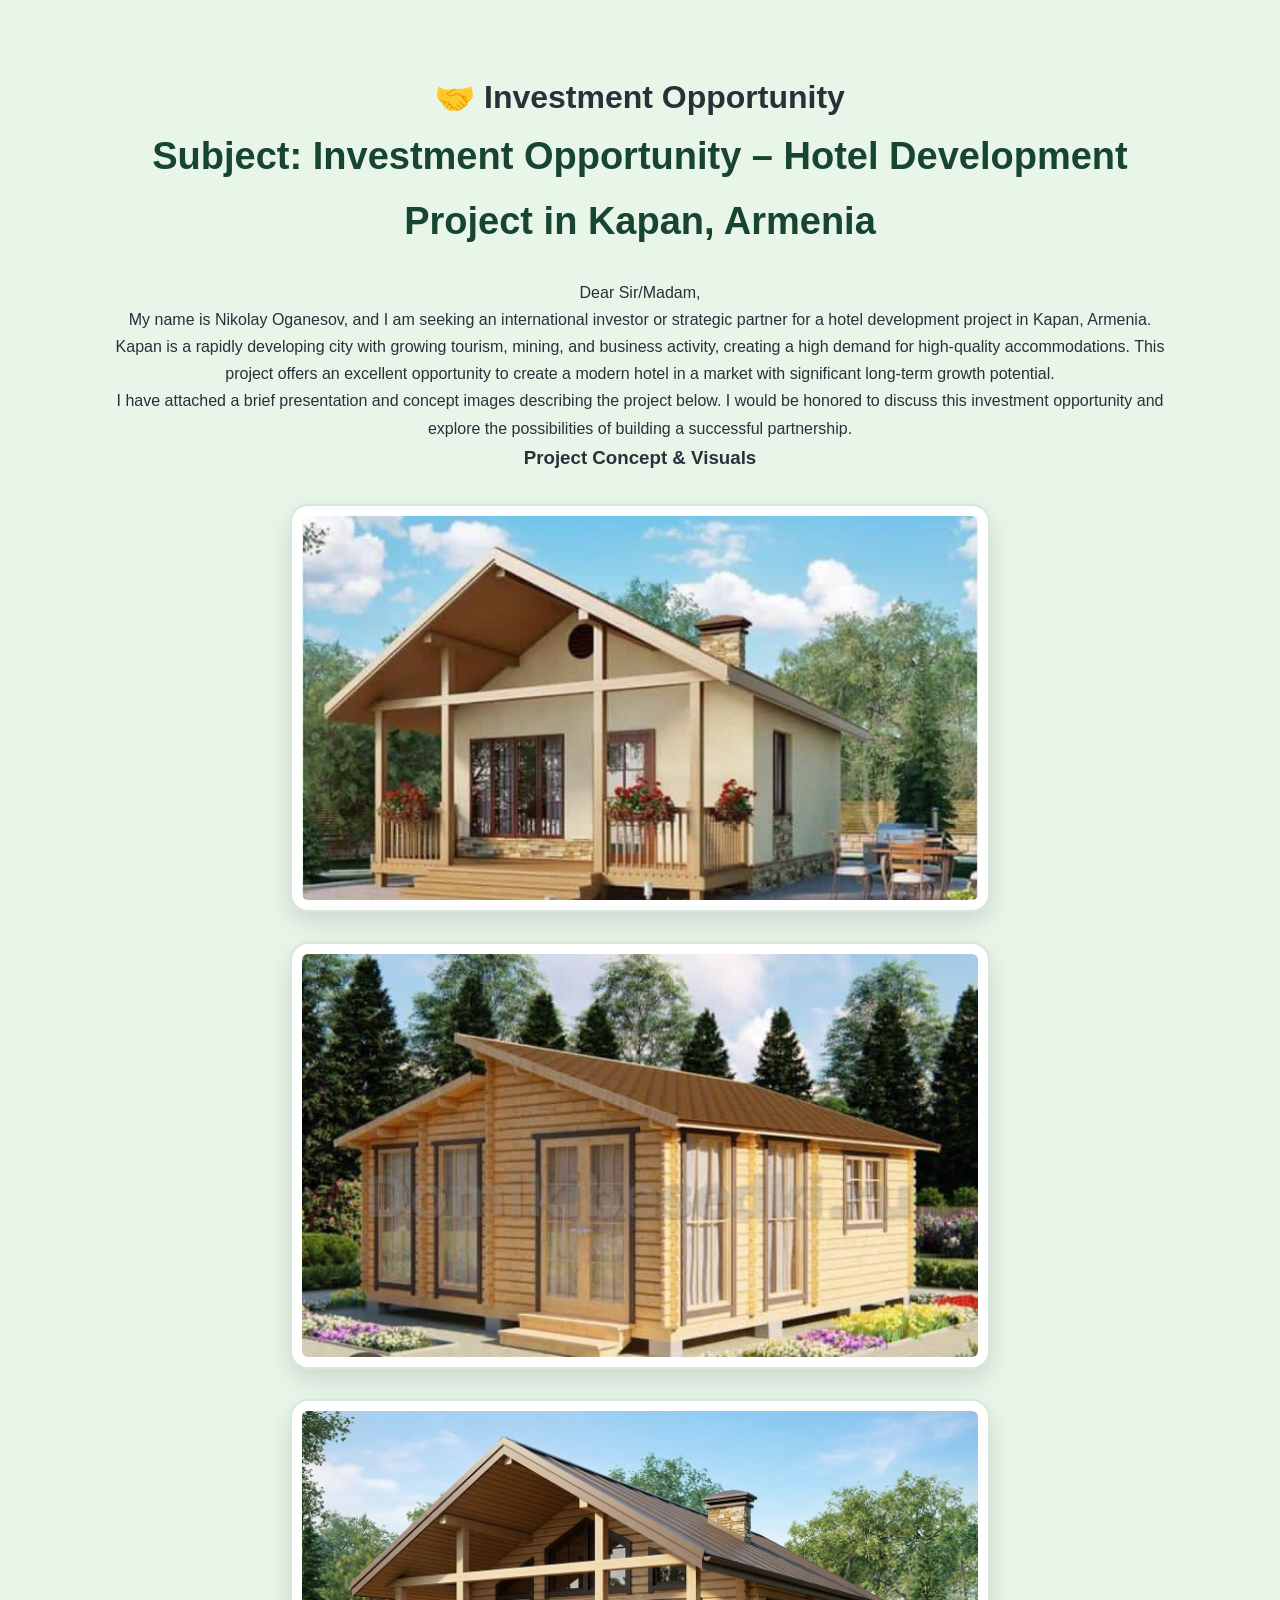
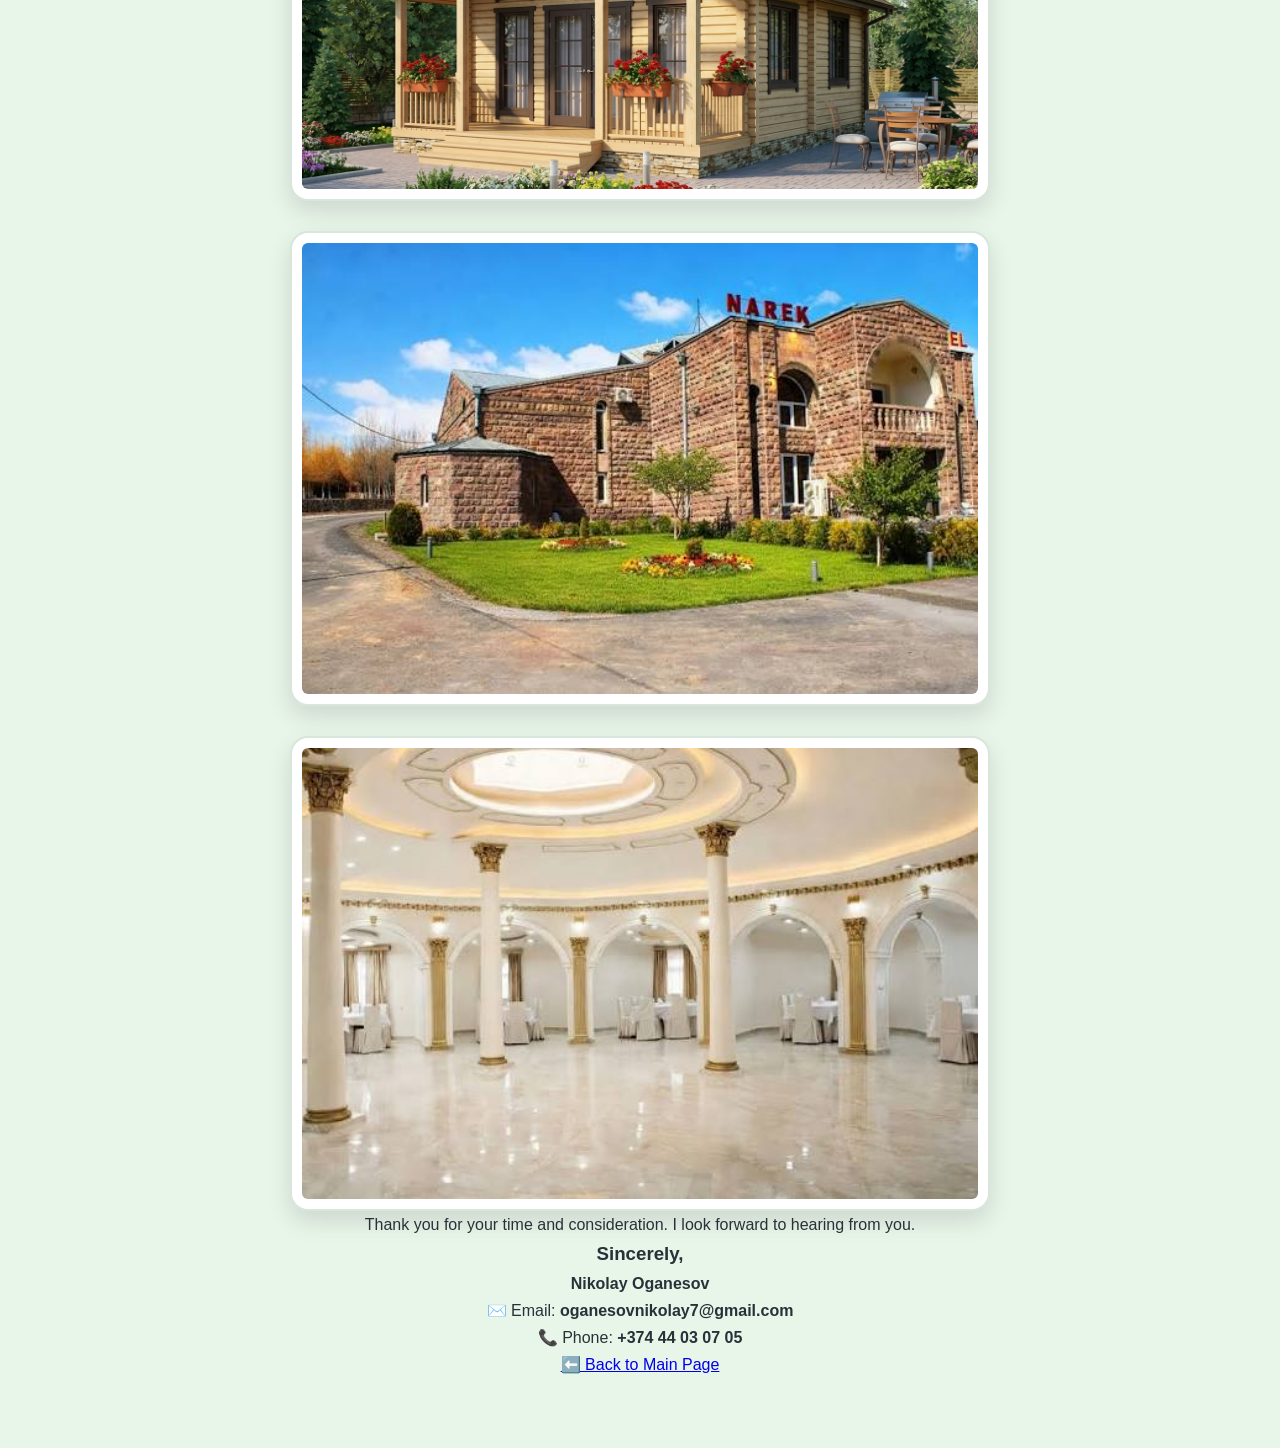
==== partner.html @ a2653669 "Add files via upload" ====
<!DOCTYPE html>
<html lang="en">
<head>
    <meta charset="UTF-8">
    <meta name="viewport" content="width=device-width, initial-scale=1.0">
    <title>Investment Opportunity – Hotel Development Project in Kapan, Armenia</title>
    <link rel="stylesheet" href="style.css">
</head>
<body>

    <div class="container partner-page">
        <h1>🤝 Investment Opportunity</h1>
        
        <div class="partner-content">
            <h2>Subject: Investment Opportunity – Hotel Development Project in Kapan, Armenia</h2>
            
            <p class="intro-text">Dear Sir/Madam,</p>
            
            <p>
                My name is Nikolay Oganesov, and I am seeking an international investor or strategic partner for a hotel development project in Kapan, Armenia.
            </p>
            
            <p>
                Kapan is a rapidly developing city with growing tourism, mining, and business activity, creating a high demand for high-quality accommodations. This project offers an excellent opportunity to create a modern hotel in a market with significant long-term growth potential.
            </p>

            <p>
                I have attached a brief presentation and concept images describing the project below. I would be honored to discuss this investment opportunity and explore the possibilities of building a successful partnership.
            </p>

            <!-- 🖼️ 5 ՆԿԱՐՆԵՐԻ ՊԱՏԿԵՐԱՍՐԱՀ (GALLERY) -->
            <div class="project-gallery">
                <h3>Project Concept & Visuals</h3>
                <div class="gallery-grid">
                    <img src="hotel1.jpg" alt="Kapan Lodge Concept 1" class="gallery-image">
                    <img src="hotel2.jpg" alt="Kapan Lodge Concept 2" class="gallery-image">
                    <img src="hotel3.jpg" alt="Kapan Lodge Concept 3" class="gallery-image">
                    <img src="hotel4.jpg" alt="Kapan Lodge Concept 4" class="gallery-image">
                    <img src="hotel5.jpg" alt="Kapan Lodge Concept 5" class="gallery-image">
                </div>
            </div>

            <p>
                Thank you for your time and consideration. I look forward to hearing from you.
            </p>

            <div class="contact-details">
                <h3>Sincerely,</h3>
                <p><strong>Nikolay Oganesov</strong></p>
                <p>✉️ Email: <strong>oganesovnikolay7@gmail.com</strong></p>
                <p>📞 Phone: <strong>+374 44 03 07 05</strong></p>
            </div>
        </div>

        <a href="index.html" class="back-btn">⬅️ Back to Main Page</a>
    </div>

</body>
</html>
---- style.css ----
/* Reset */
* {
    box-sizing: border-box;
    margin: 0;
    padding: 0;
}

html {
    scroll-behavior: smooth;
}

body {
    font-family: 'Segoe UI', Tahoma, Geneva, Verdana, sans-serif;
    background: #e8f5e9;
    color: #263238;
    line-height: 1.7;
}

section {
    scroll-margin-top: 90px;
}

/* Navigation */
.navbar {
    position: absolute;
    top: 0;
    width: 100%;
    padding: 25px 8%;
    display: flex;
    justify-content: space-between;
    align-items: center;
    z-index: 10;
}

.logo {
    color: white;
    font-size: 30px;
    font-weight: 800;
}

.nav-links a {
    color: white;
    text-decoration: none;
    margin-left: 30px;
    font-size: 17px;
    font-weight: 600;
    transition: .3s;
}

.nav-links a:hover {
    color: #8ee6a0;
}

/* Hero Section */
.hero {
    min-height: 90vh;
    background: linear-gradient(rgba(15,40,30,0.75), rgba(15,40,30,0.75)), url("hotel.jpg");
    background-size: cover;
    background-position: center;
    display: flex;
    justify-content: center;
    align-items: center;
    text-align: center;
    color: white;
}

.hero h1 {
    font-size: 65px;
    margin-bottom: 20px;
    animation: show 1s;
}

.hero p {
    font-size: 24px;
    margin-bottom: 35px;
}

.btn {
    display: inline-block;
    background: #49a65a;
    color: white;
    padding: 16px 45px;
    border-radius: 40px;
    text-decoration: none;
    font-size: 18px;
    font-weight: bold;
    transition: .3s;
}

.btn:hover {
    background: #246b36;
    transform: translateY(-5px);
}

/* Statistics */
.stats-bar {
    display: grid;
    grid-template-columns: repeat(auto-fit, minmax(220px, 1fr));
    background: #173b2d;
    padding: 40px;
    text-align: center;
    color: white;
}

.stat-item strong {
    display: block;
    font-size: 30px;
    color: #8ee6a0;
}

.stat-item span {
    font-size: 16px;
}

/* Sections */
.container {
    max-width: 1100px;
    margin: auto;
    padding: 70px 20px;
    text-align: center;
}

h2 {
    font-size: 38px;
    color: #17452f;
    margin-bottom: 25px;
}

/* Main Page Gallery */
.gallery-grid {
    display: flex;
    justify-content: center;
    margin-top: 30px;
}

.gallery-grid img {
    width: 100%;
    max-width: 450px;
    height: 260px;
    object-fit: cover;
    border-radius: 12px;
    box-shadow: 0 8px 20px rgba(0, 0, 0, 0.12);
    transition: transform 0.3s ease;
}

.gallery-grid img:hover {
    transform: scale(1.02);
}

/* Program Cards */
.program-grid {
    display: grid;
    grid-template-columns: repeat(auto-fit, minmax(280px, 1fr));
    gap: 25px;
    margin-top: 40px;
}

.program-card {
    background: white;
    padding: 35px;
    border-radius: 20px;
    box-shadow: 0 10px 25px rgba(0, 0, 0, 0.08);
    transition: .3s;
}

.program-card:hover {
    transform: translateY(-10px);
}

.program-card h3 {
    color: #2e7d45;
    margin-bottom: 15px;
}

/* Contact Section */
.author-section {
    background: white;
    border-radius: 25px;
    box-shadow: 0 10px 30px rgba(0, 0, 0, 0.1);
    margin-bottom: 50px;
}

.author-info h3 {
    font-size: 32px;
    color: #17452f;
}

.author-info p {
    margin: 12px;
    font-size: 18px;
}
/* ===== Images ===== */

img {
    max-width: 100%;
    height: auto;
    display: block;
}

/* Gallery */

.gallery-grid,
.gallery-grid-5 {
    width: 100%;
    display: flex;
    flex-direction: column;
    align-items: center;
    gap: 30px;
}

/* Every image */

.gallery-image,
.project-image,
.gallery-grid img {

    width: 100%;
    max-width: 700px;

    height: auto;

    object-fit: contain;

    border-radius: 18px;

    border: 2px solid #d8e6dc;

    background: #fff;

    padding: 10px;

    box-shadow: 0 10px 25px rgba(0,0,0,.12);

    transition: .35s;

}

/* Hover */

.gallery-image:hover,
.project-image:hover,
.gallery-grid img:hover {

    transform: scale(1.02);

    box-shadow: 0 15px 35px rgba(0,0,0,.18);

}

/* Image container */

.project-image-container {

    width: 100%;

    display: flex;

    justify-content: center;

    margin: 30px 0;

}

/* Mobile */

@media (max-width:768px){

    .gallery-image,
    .project-image,
    .gallery-grid img{

        max-width:100%;

        padding:6px;

    }

}
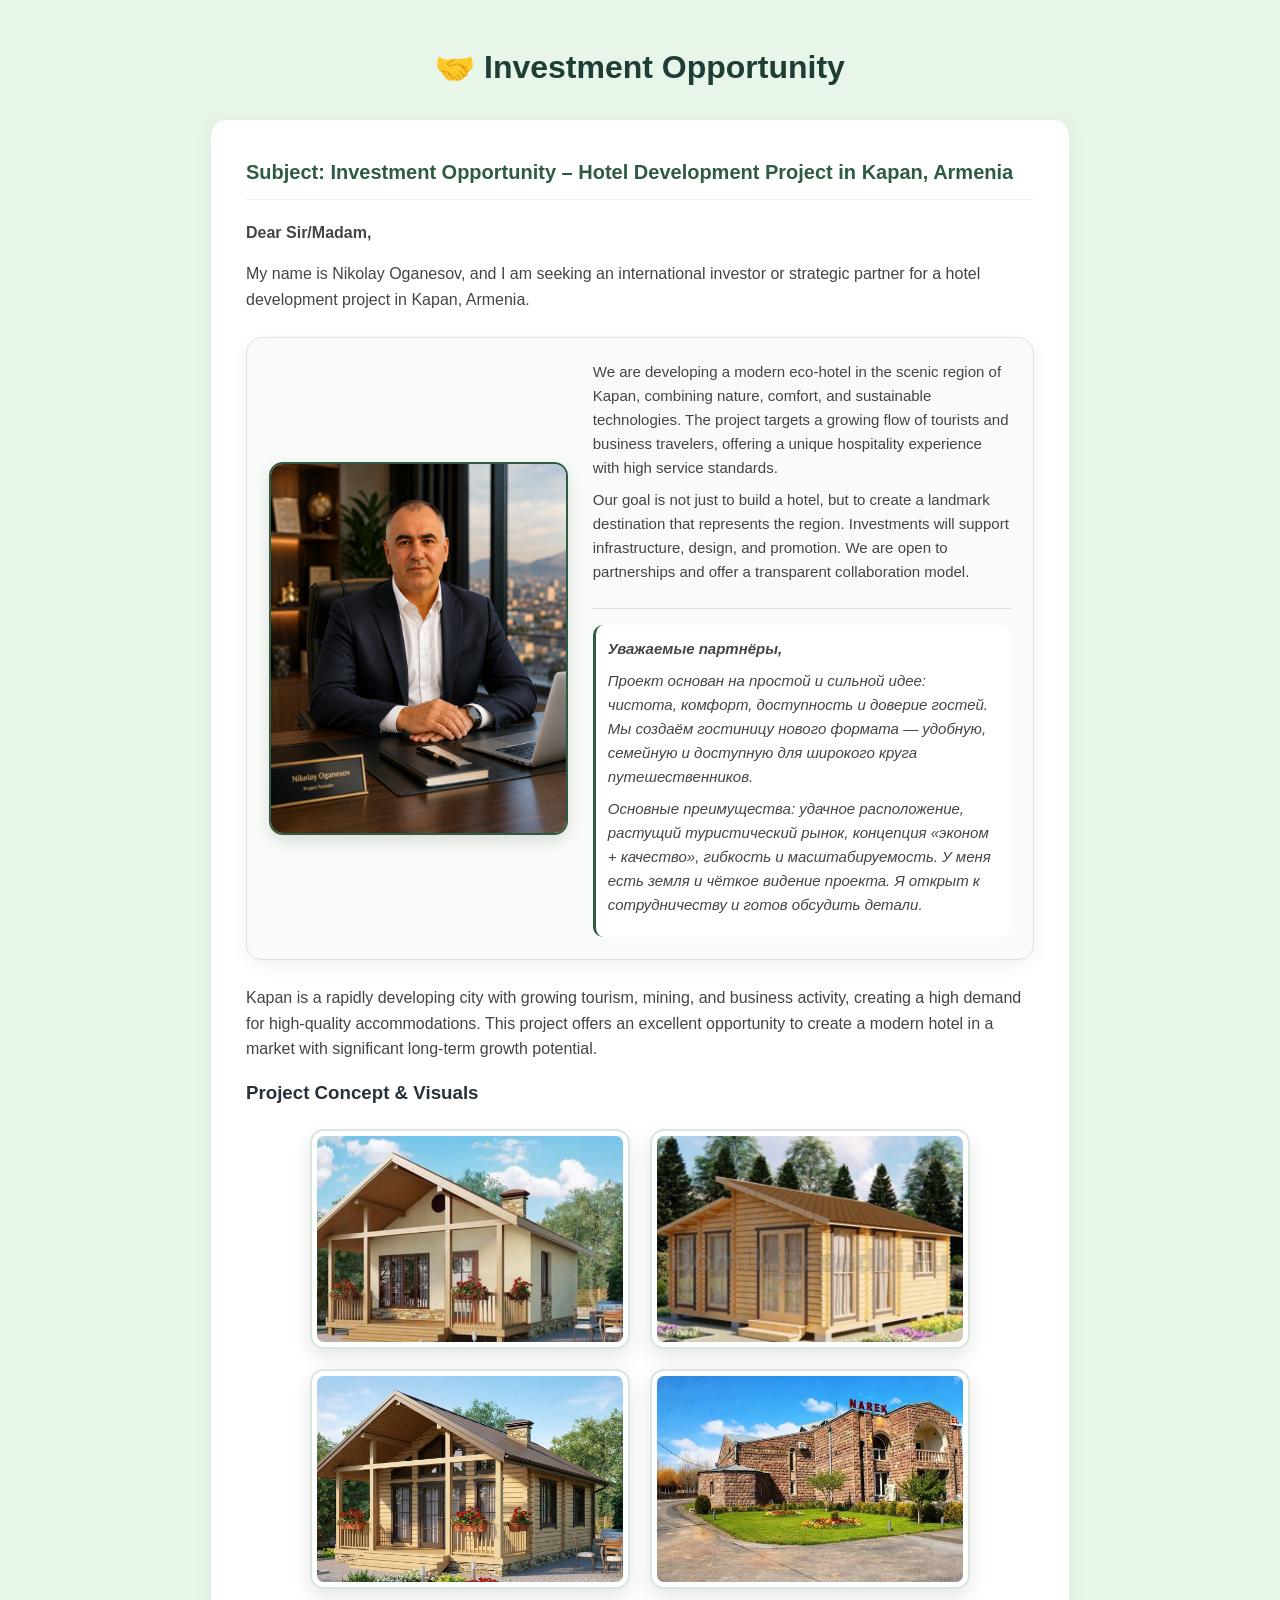
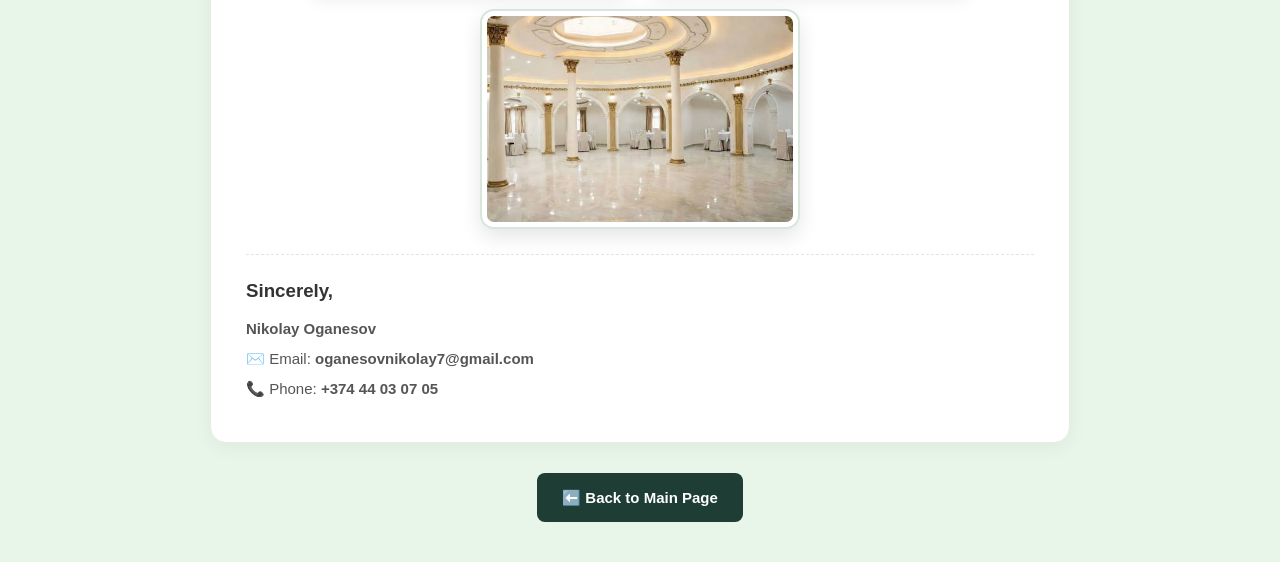
==== commit 749aaf94: "Add files via upload" ====
--- a/partner.html
+++ b/partner.html
@@ -15,20 +15,32 @@
             <h2>Subject: Investment Opportunity – Hotel Development Project in Kapan, Armenia</h2>
             
             <p class="intro-text">Dear Sir/Madam,</p>
-            
-            <p>
-                My name is Nikolay Oganesov, and I am seeking an international investor or strategic partner for a hotel development project in Kapan, Armenia.
-            </p>
-            
+            <p>My name is Nikolay Oganesov, and I am seeking an international investor or strategic partner for a hotel development project in Kapan, Armenia.</p>
+
+            <!-- 🌟 ՆԿԱՐԸ ԵՎ 2 ՏԵՔՍՏԵՐԸ ԻՐԱՐ ԴԻՄԱՑ (SIDE-BY-SIDE BLOCK) 🌟 -->
+            <div class="about-owner-grid">
+                <div class="owner-image-box">
+                    <img src="nikolay.jpg" alt="Nikolay Oganesov - Project Founder" class="owner-portrait">
+                </div>
+                <div class="owner-text-box">
+                    <div class="text-block text-en">
+                        <p>We are developing a modern eco-hotel in the scenic region of Kapan, combining nature, comfort, and sustainable technologies. The project targets a growing flow of tourists and business travelers, offering a unique hospitality experience with high service standards.</p>
+                        <p>Our goal is not just to build a hotel, but to create a landmark destination that represents the region. Investments will support infrastructure, design, and promotion. We are open to partnerships and offer a transparent collaboration model.</p>
+                    </div>
+                    <hr class="text-divider">
+                    <div class="text-block text-ru">
+                        <p><strong>Уважаемые партнёры,</strong></p>
+                        <p>Проект основан на простой и сильной идее: чистота, комфорт, доступность и доверие гостей. Мы создаём гостиницу нового формата — удобную, семейную и доступную для широкого круга путешественников.</p>
+                        <p>Основные преимущества: удачное расположение, растущий туристический рынок, концепция «эконом + качество», гибкость и масштабируемость. У меня есть земля и чёткое видение проекта. Я открыт к сотрудничеству и готов обсудить детали.</p>
+                    </div>
+                </div>
+            </div>
+
             <p>
                 Kapan is a rapidly developing city with growing tourism, mining, and business activity, creating a high demand for high-quality accommodations. This project offers an excellent opportunity to create a modern hotel in a market with significant long-term growth potential.
             </p>
 
-            <p>
-                I have attached a brief presentation and concept images describing the project below. I would be honored to discuss this investment opportunity and explore the possibilities of building a successful partnership.
-            </p>
-
-            <!-- 🖼️ 5 ՆԿԱՐՆԵՐԻ ՊԱՏԿԵՐԱՍՐԱՀ (GALLERY) -->
+            <!-- Gallery Section -->
             <div class="project-gallery">
                 <h3>Project Concept & Visuals</h3>
                 <div class="gallery-grid">
@@ -39,10 +51,6 @@
                     <img src="hotel5.jpg" alt="Kapan Lodge Concept 5" class="gallery-image">
                 </div>
             </div>
-
-            <p>
-                Thank you for your time and consideration. I look forward to hearing from you.
-            </p>
 
             <div class="contact-details">
                 <h3>Sincerely,</h3>
--- a/style.css
+++ b/style.css
@@ -1,4 +1,6 @@
-/* Reset */
+/* ==========================================
+   1. GENERAL / RESET STYLES
+   ========================================== */
 * {
     box-sizing: border-box;
     margin: 0;
@@ -20,7 +22,9 @@
     scroll-margin-top: 90px;
 }
 
-/* Navigation */
+/* ==========================================
+   2. NAVIGATION BAR (INDEX.HTML)
+   ========================================== */
 .navbar {
     position: absolute;
     top: 0;
@@ -51,7 +55,9 @@
     color: #8ee6a0;
 }
 
-/* Hero Section */
+/* ==========================================
+   3. HERO SECTION (INDEX.HTML)
+   ========================================== */
 .hero {
     min-height: 90vh;
     background: linear-gradient(rgba(15,40,30,0.75), rgba(15,40,30,0.75)), url("hotel.jpg");
@@ -92,7 +98,9 @@
     transform: translateY(-5px);
 }
 
-/* Statistics */
+/* ==========================================
+   4. STATISTICS BAR & CONTAINERS
+   ========================================== */
 .stats-bar {
     display: grid;
     grid-template-columns: repeat(auto-fit, minmax(220px, 1fr));
@@ -112,7 +120,6 @@
     font-size: 16px;
 }
 
-/* Sections */
 .container {
     max-width: 1100px;
     margin: auto;
@@ -126,28 +133,9 @@
     margin-bottom: 25px;
 }
 
-/* Main Page Gallery */
-.gallery-grid {
-    display: flex;
-    justify-content: center;
-    margin-top: 30px;
-}
-
-.gallery-grid img {
-    width: 100%;
-    max-width: 450px;
-    height: 260px;
-    object-fit: cover;
-    border-radius: 12px;
-    box-shadow: 0 8px 20px rgba(0, 0, 0, 0.12);
-    transition: transform 0.3s ease;
-}
-
-.gallery-grid img:hover {
-    transform: scale(1.02);
-}
-
-/* Program Cards */
+/* ==========================================
+   5. PROGRAM CARDS & CONTACTS
+   ========================================== */
 .program-grid {
     display: grid;
     grid-template-columns: repeat(auto-fit, minmax(280px, 1fr));
@@ -172,7 +160,6 @@
     margin-bottom: 15px;
 }
 
-/* Contact Section */
 .author-section {
     background: white;
     border-radius: 25px;
@@ -189,90 +176,227 @@
     margin: 12px;
     font-size: 18px;
 }
-/* ===== Images ===== */
-
+
+/* ==========================================
+   6. GALLERY & IMAGES GENERAL
+   ========================================== */
 img {
     max-width: 100%;
     height: auto;
     display: block;
 }
 
-/* Gallery */
-
 .gallery-grid,
 .gallery-grid-5 {
     width: 100%;
     display: flex;
-    flex-direction: column;
-    align-items: center;
-    gap: 30px;
-}
-
-/* Every image */
+    flex-wrap: wrap;
+    justify-content: center;
+    gap: 20px;
+    margin-top: 20px;
+}
 
 .gallery-image,
 .project-image,
 .gallery-grid img {
-
     width: 100%;
-    max-width: 700px;
-
-    height: auto;
-
-    object-fit: contain;
-
-    border-radius: 18px;
-
+    max-width: 320px;
+    height: 220px;
+    object-fit: cover;
+    border-radius: 14px;
     border: 2px solid #d8e6dc;
-
     background: #fff;
-
-    padding: 10px;
-
-    box-shadow: 0 10px 25px rgba(0,0,0,.12);
-
-    transition: .35s;
-
-}
-
-/* Hover */
+    padding: 5px;
+    box-shadow: 0 8px 20px rgba(0,0,0,.1);
+    transition: .35s ease;
+}
 
 .gallery-image:hover,
 .project-image:hover,
 .gallery-grid img:hover {
-
-    transform: scale(1.02);
-
-    box-shadow: 0 15px 35px rgba(0,0,0,.18);
-
-}
-
-/* Image container */
-
-.project-image-container {
-
+    transform: scale(1.03);
+    box-shadow: 0 12px 28px rgba(0,0,0,.18);
+}
+
+/* ==========================================
+   7. PARTNER PAGE SPECIFIC STYLES
+   ========================================== */
+.partner-page {
+    max-width: 900px;
+    margin: 40px auto;
+    padding: 0 20px;
+    text-align: center;
+}
+
+.partner-page h1 {
+    color: #1e3d34;
+    font-size: 32px;
+    margin-bottom: 25px;
+}
+
+.partner-content {
+    background: #ffffff;
+    padding: 35px;
+    border-radius: 16px;
+    box-shadow: 0 4px 20px rgba(0, 0, 0, 0.05);
+    text-align: left;
+    margin-bottom: 30px;
+    border: 1px solid #e8ece9;
+}
+
+.partner-content h2 {
+    color: #2e5b41;
+    font-size: 20px;
+    margin-bottom: 20px;
+    border-bottom: 1px solid #eef2f0;
+    padding-bottom: 10px;
+}
+
+.partner-content p {
+    font-size: 16px;
+    line-height: 1.6;
+    color: #444444;
+    margin-bottom: 15px;
+}
+
+.intro-text {
+    font-weight: 600;
+    font-size: 17px;
+    color: #111111;
+}
+
+.contact-details {
+    margin-top: 25px;
+    padding-top: 20px;
+    border-top: 1px dashed #e0e6e2;
+}
+
+.contact-details h3 {
+    color: #333333;
+    margin-bottom: 10px;
+}
+
+.contact-details p {
+    color: #555555;
+    margin-bottom: 6px;
+    font-size: 15px;
+}
+
+.back-btn {
+    display: inline-block;
+    background-color: #1e3d34;
+    color: #ffffff;
+    padding: 12px 25px;
+    border-radius: 8px;
+    text-decoration: none;
+    font-weight: bold;
+    font-size: 15px;
+    transition: background-color 0.3s ease;
+}
+
+.back-btn:hover {
+    background-color: #2e6f40;
+}
+
+/* ==========================================
+   8. SIDE-BY-SIDE OWNER SECTION (ՆԿԱՐ ԵՎ 2 ՏԵՔՍՏԵՐ)
+   ========================================== */
+.about-owner-grid {
+    display: grid;
+    grid-template-columns: 1fr 1.4fr; /* Ձախում նկարն է, աջում՝ 2 տեքստերը */
+    gap: 25px;
+    align-items: center;
+    background: #f9fbf9;
+    padding: 22px;
+    border-radius: 16px;
+    border: 1px solid #d8e6dc;
+    box-shadow: 0 6px 18px rgba(0, 0, 0, 0.05);
+    margin: 25px 0;
+}
+
+.owner-image-box {
+    display: flex;
+    justify-content: center;
+}
+
+.owner-portrait {
     width: 100%;
-
+    max-width: 320px;
+    height: auto;
+    border-radius: 14px;
+    object-fit: cover;
+    box-shadow: 0 6px 16px rgba(0, 0, 0, 0.12);
+    border: 2px solid #2e5b41;
+}
+
+.owner-text-box {
     display: flex;
-
-    justify-content: center;
-
-    margin: 30px 0;
-
-}
-
-/* Mobile */
-
-@media (max-width:768px){
+    flex-direction: column;
+    gap: 12px;
+    text-align: left;
+}
+
+.text-block p {
+    font-size: 15px;
+    line-height: 1.6;
+    margin-bottom: 8px;
+}
+
+.text-en {
+    color: #1e3d34;
+}
+
+.text-ru {
+    color: #444444;
+    font-style: italic;
+    background: #ffffff;
+    padding: 12px;
+    border-radius: 10px;
+    border-left: 3px solid #2e5b41;
+}
+
+.text-divider {
+    border: 0;
+    height: 1px;
+    background: #dcdfdc;
+    margin: 4px 0;
+}
+
+/* ==========================================
+   9. MOBILE RESPONSIVENESS (ՀԵՌԱԽՈՍՆԵՐԻ ՀԱՄԱՐ)
+   ========================================== */
+@media (max-width: 768px) {
+    .hero h1 {
+        font-size: 38px;
+    }
+
+    .hero p {
+        font-size: 18px;
+    }
+
+    .navbar {
+        flex-direction: column;
+        gap: 15px;
+    }
+
+    .about-owner-grid {
+        grid-template-columns: 1fr; /* Հեռախոսի վրա դառնում են մեկը մյուսի տակ */
+        text-align: center;
+        padding: 15px;
+    }
+
+    .owner-text-box {
+        text-align: left;
+    }
+
+    .partner-content {
+        padding: 20px;
+    }
 
     .gallery-image,
     .project-image,
-    .gallery-grid img{
-
-        max-width:100%;
-
-        padding:6px;
-
-    }
-
+    .gallery-grid img {
+        max-width: 100%;
+        height: auto;
+    }
 }
